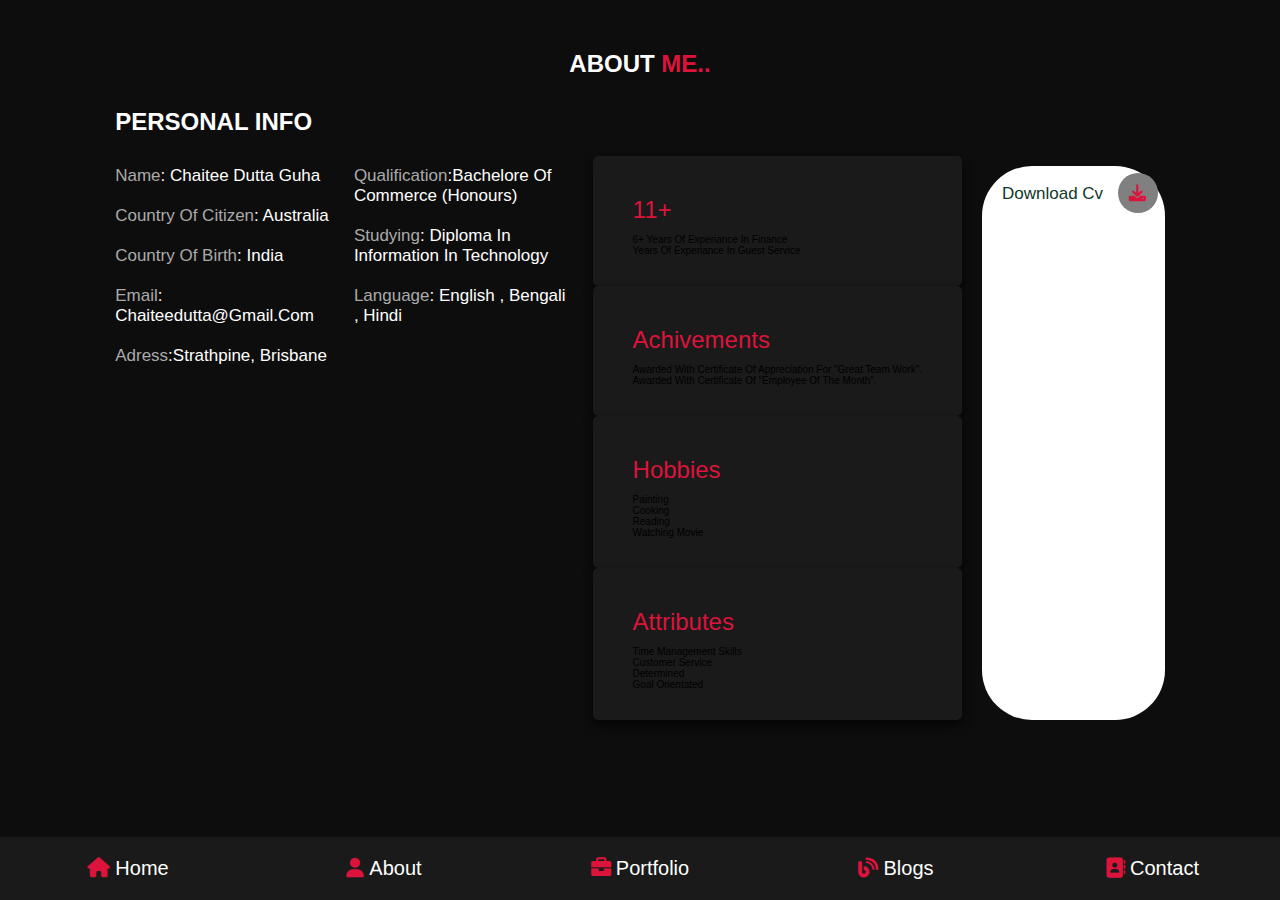
==== Portfolio-assignment/about.html @ edf4bbb1 "initial commit" ====
<!DOCTYPE html>
<html lang="en">

<head>
    <meta charset="UTF-8">
    <meta http-equiv="X-UA-Compatible" content="IE=edge">
    <meta name="viewport" content="width=device-width, initial-scale=1.0">
    <title>about</title>

    <!-- font awesome google link -->
    <link rel="stylesheet" href=https://cdnjs.cloudflare.com/ajax/libs/font-awesome/6.0.0/css/all.min.css>
    <!-- custom css file link -->

    <link rel="stylesheet" href="./style.css" />

</head>

<body>
    <!-- navbar section starts -->

    <nav class="navbar">
        <a href="home.html"> <i class="fas fa-home"></i><span>Home</span></a>
        <a href="about.html"> <i class="fas fa-user"></i><span>About</span></a>
        <a href="portfolio.html"> <i class="fas fa-briefcase"></i><span>Portfolio</span></a>
        <a href="blogs.html"> <i class="fas fa-blog"></i><span>Blogs</span></a>
        <a href="contact.html"> <i class="fas fa-address-book"></i><span>Contact</span></a>
    </nav>

    <!-- navbar section ends -->
    <!-- about section start -->

    <section class="about">

        <h1 class="heading">About <span>Me..</span></h1>

        <div class="row">
            <div class="container1">
                <h1>personal info</h1>

                <div class="container2">
                    <div class="box">
                        <h3><span>name</span>: Chaitee Dutta Guha</h3>
                        <h3><span>country of Citizen</span>: Australia</h3>
                        <h3><span>country of birth</span>: India</h3>
                        <h3><span>email</span>: chaiteedutta@gmail.com</h3>
                        <h3><span>adress</span>:Strathpine, brisbane</h3>
                    </div>
                    <div class="box">
                        <h3><span>Qualification</span>:Bachelore of Commerce (Honours)</h3>
                        <h3> <span>Studying</span>: Diploma in Information in Technology</h3>
                        <h3> <span>Language</span>: English , Bengali , Hindi</h3>
                    </div>

                <div class="container3">
                    
                    <div class="box">
                        <h3>11+</h3>
                        <ul>6+ years of experiance in Finance</ul>
                        <ul>years of experiance in Guest Service</ul>
                    </div>
    
                    <div class="box">
                        <h3>Achivements</h3>
                        <p>Awarded with certificate of appreciation for "great team work".</p>
                        <p>Awarded with Certificate of "Employee of the month".</p>
                    </div>
    
                    <div class="box">
                        <h3>Hobbies</h3>
                        <p>Painting</p><p>cooking</p>
                        <p>Reading</p><p>Watching movie</p>
                     </div>
    
                     <div class="box">
                        <h3>Attributes</h3>
                        <p>Time management skills</p><p>Customer service</p>
                        <p>determined</p><p>goal orientated</p>
                    </div>
                            
                       
                </div>

                <a href="#" class="btn">download cv <i class="fas fa-download"></i></a>
            </div>
            
        </div>
    </section>




</body>

</html>
---- Portfolio-assignment/style.css ----
@import url("https://fonts.googleapis.com/css2?family=Fredoka:wght@300&display=swap");
* {
  font-family: 'Smooch Sans', sans-serif;
  margin: 0;
  padding: 0;
  -webkit-box-sizing: border-box;
          box-sizing: border-box;
  text-decoration: none;
  outline: none;
  border: none;
  text-transform: capitalize;
}

html {
  font-size: 62.5%;
  overflow-x: hidden;
}

html::-webkit-scrollbar {
  width: 1rem;
}

html::-webkit-scrollbar-track {
  background: #0d0d0d;
}

html::-webkit-scrollbar-thumb {
  background: crimson;
  border-radius: 5rem;
}

body {
  background: #0d0d0d;
  padding-bottom: 6.5rem;
}

section {
  padding: 5rem 9%;
}

.heading {
  text-align: center;
  font-size: x-large;
  color: #fff;
  margin-bottom: 3rem;
  text-transform: uppercase;
}

.heading span {
  text-transform: uppercase;
  color: crimson;
}

.btn {
  display: inline-block;
  margin-top: 1rem;
  border-radius: 5rem;
  background: #fff;
  padding: .7rem;
  font-size: 1.7rem;
  color: #0f382a;
  padding-left: 2rem;
}

.btn i {
  height: 4rem;
  width: 4rem;
  line-height: 4rem;
  font-size: 1.7rem;
  text-align: center;
  height: 4rem;
  background: gray;
  color: crimson;
  border-radius: 50%;
  margin-left: 1rem;
  -webkit-transition: .2s linear;
  transition: .2s linear;
}

.btn:hover i {
  margin-left: 2rem;
}

.navbar {
  position: fixed;
  bottom: 0;
  left: 0;
  right: 0;
  display: -webkit-box;
  display: -ms-flexbox;
  display: flex;
  z-index: 1000;
  -webkit-box-align: end;
      -ms-flex-align: end;
          align-items: flex-end;
}

.navbar a {
  Padding: 2rem;
  font-size: 2rem;
  background: #1a1a1a;
  -webkit-box-flex: 1;
      -ms-flex: 1;
          flex: 1;
  color: #fff;
  text-align: center;
  -webkit-transition: 0.2s linear;
  transition: 0.2s linear;
}

.navbar a i {
  color: crimson;
  padding-right: .5rem;
}

.navbar a:hover {
  background: crimson;
  padding-bottom: 6rem;
}

.navbar a:hover i {
  color: #fff;
}

.home {
  display: -webkit-box;
  display: -ms-flexbox;
  display: flex;
  -webkit-box-align: center;
      -ms-flex-align: center;
          align-items: center;
  -ms-flex-wrap: wrap;
      flex-wrap: wrap;
  gap: 4rem;
  min-height: calc(100vh-6.5rem);
}

.home .image {
  -webkit-box-flex: 1;
      -ms-flex: auto;
          flex: auto;
  text-align: center;
}

.home .image img {
  border-radius: 60%;
}

.content {
  -webkit-box-flex: 1;
      -ms-flex: 1 1 30%;
          flex: 1 1 30%;
}

.content h3 {
  color: #fff;
  font-size: 4rem;
  padding-bottom: .5rem;
}

.content span {
  color: crimson;
  font-size: 3rem;
  padding-bottom: .5rem;
}

.content p {
  color: #aaa;
  font-size: 1.60rem;
  padding-bottom: .5rem;
}

.about .row {
  display: -webkit-box;
  display: -ms-flexbox;
  display: flex;
  -webkit-box-align: center;
      -ms-flex-align: center;
          align-items: center;
  -ms-flex-wrap: wrap;
      flex-wrap: wrap;
  gap: 2rem;
}

.about .row .container1 {
  -webkit-box-flex: 1;
      -ms-flex: 1 1 42rem;
          flex: 1 1 42rem;
}

.about .row .container1 h1 {
  font-size: x-large;
  color: #fff;
  text-transform: uppercase;
  padding-bottom: 1rem;
}

.about .row .container1 .container2 {
  padding: 1rem 0;
  display: -webkit-box;
  display: -ms-flexbox;
  display: flex;
  -ms-flex-wrap: wrap;
      flex-wrap: wrap;
  gap: 2rem;
}

.about .row .container1 .container2 .box {
  -webkit-box-flex: 1;
      -ms-flex: 1 1 20rem;
          flex: 1 1 20rem;
}

.about .row .container1 .container2 .box h3 {
  font-size: 1.7rem;
  color: #fff;
  padding: 1rem 0;
  font-weight: normal;
}

.about .row .container1 .container2 .box h3 span {
  color: #aaa;
  font-weight: lighter;
}

.about .row .container1 .container3 {
  -webkit-box-flex: 1;
      -ms-flex: 1 1 42rem, display flex;
          flex: 1 1 42rem, display flex;
  -ms-flex-wrap: wrap;
      flex-wrap: wrap;
  gap: 2rem;
}

.about .row .container1 .container3 .box {
  -webkit-box-flex: 1;
      -ms-flex: 1 1 42rem;
          flex: 1 1 42rem;
  padding: 3rem 4rem;
  border-radius: .5rem;
  background: #1a1a1a;
  -webkit-box-shadow: 0 0.5rem 1rem rgba(0, 0, 0, 0.7);
          box-shadow: 0 0.5rem 1rem rgba(0, 0, 0, 0.7);
}

.about .row .container1 .container3 .box h3 {
  font-size: x-large;
  font-weight: lighter;
  color: crimson;
  padding: 1rem 0;
}

@media (max-width: 1200px) {
  html {
    font-size: 55%;
  }
  section {
    padding: 3rem 2rem;
  }
}

@media (max-width: 768px) {
  .heading {
    font-size: x-large;
  }
  .navbar a i {
    padding: 0;
  }
  .navbar a span {
    display: none;
  }
  .navbar a:hover {
    padding-bottom: 2rem;
  }
}

.home {
  text-align: center;
  gap: 2rem;
}

.home .image img {
  height: 30rem;
  width: 30rem;
}

.home .content h3 {
  font-size: 3rem;
}

.home .content span {
  font-size: 2.5rem;
}

@media (max-width: 450px) {
  html {
    font-size: 50%;
  }
}
/*# sourceMappingURL=style.css.map */
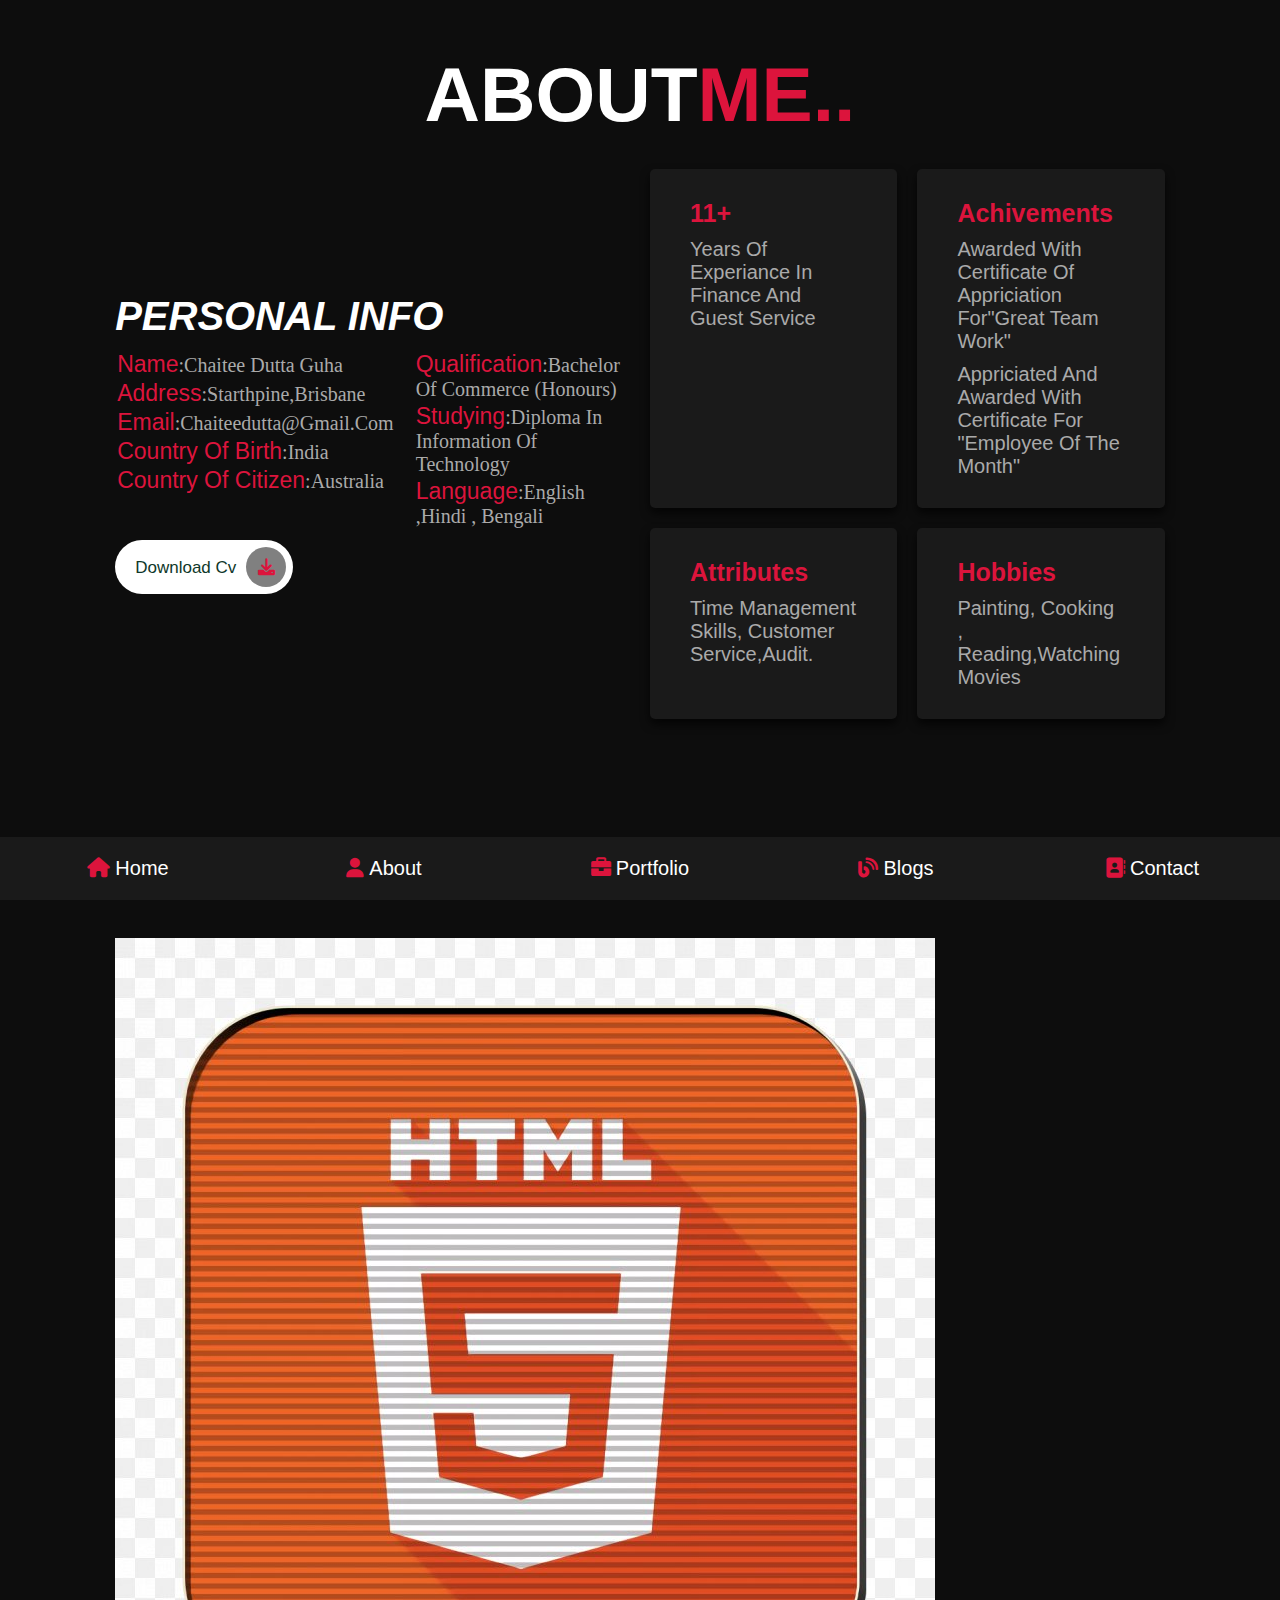
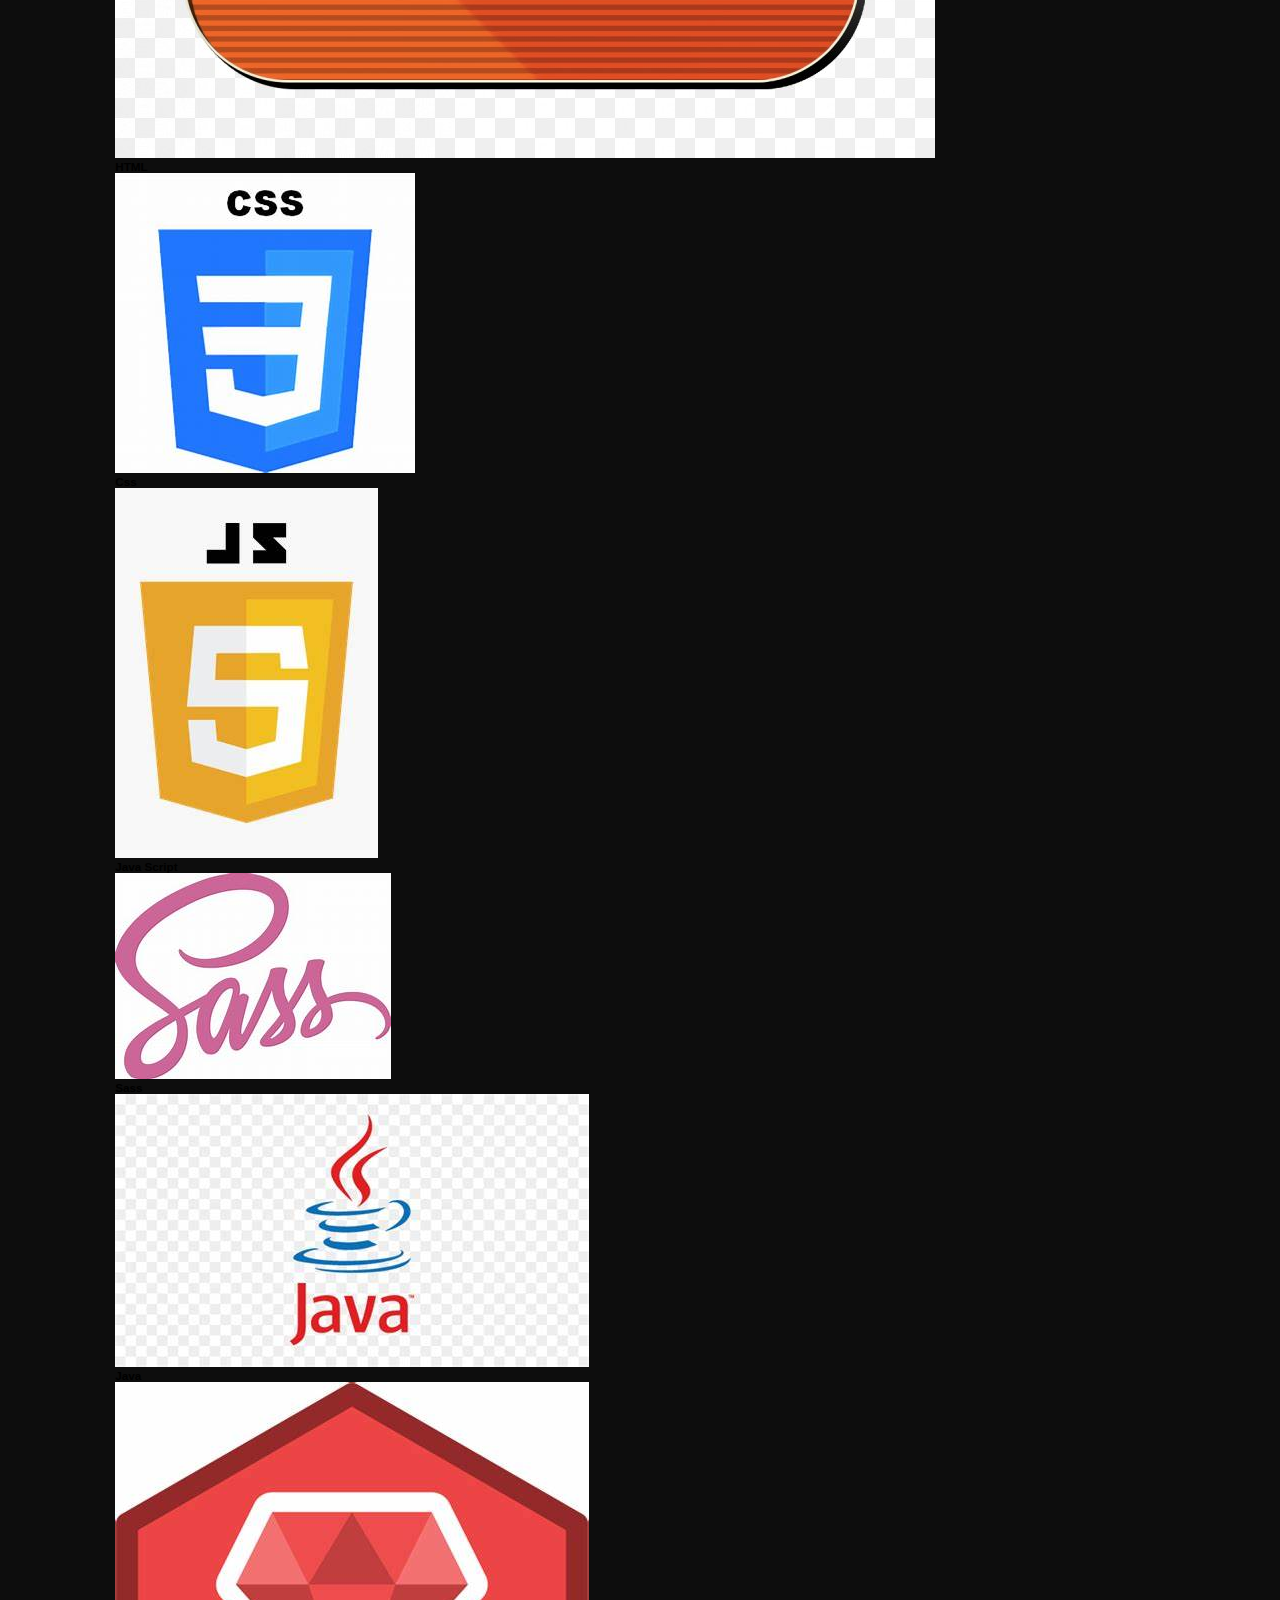
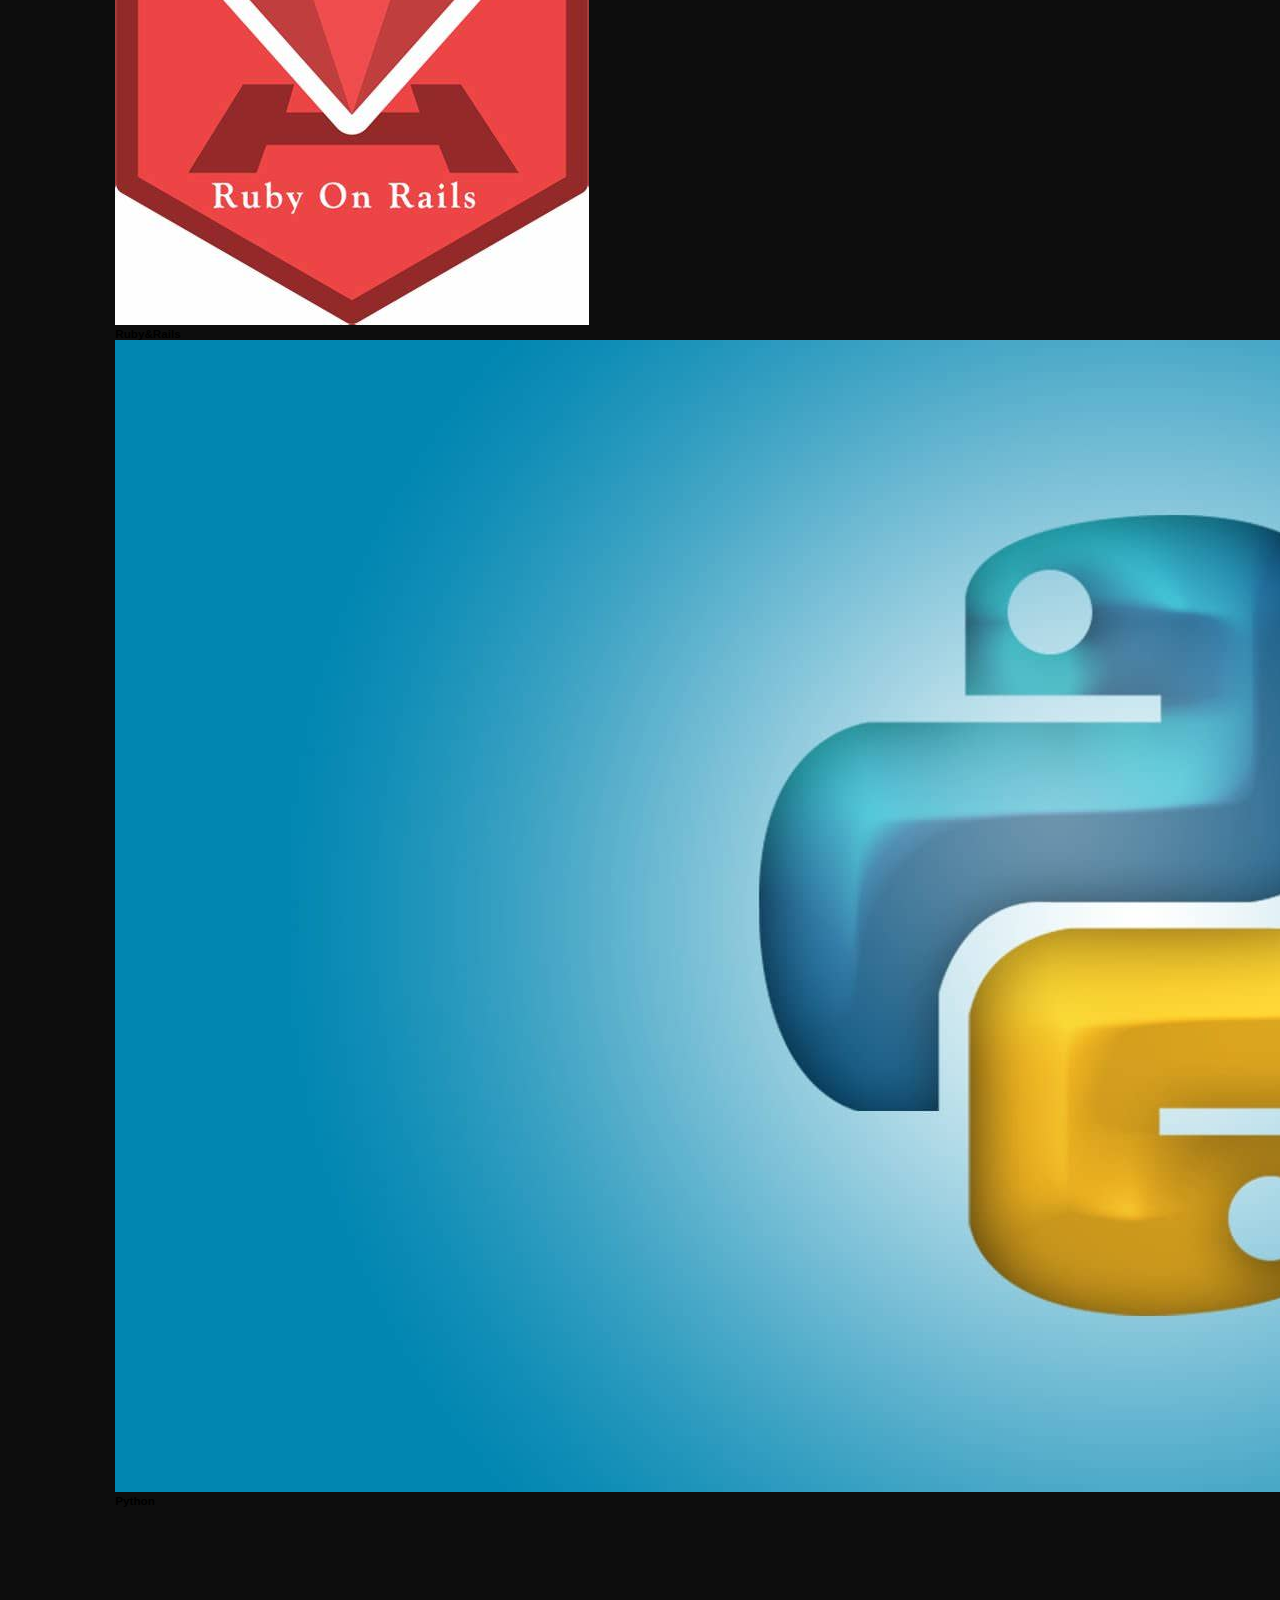
==== commit 260de622: "initial commit" ====
--- a/Portfolio-assignment/about.html
+++ b/Portfolio-assignment/about.html
@@ -28,67 +28,102 @@
 
     <!-- navbar section ends -->
     <!-- about section start -->
+   
 
-    <section class="about">
+<section class="about">
 
-        <h1 class="heading">About <span>Me..</span></h1>
+    <h1 class="heading">about<span>me..</span></h1>
 
-        <div class="row">
-            <div class="container1">
-                <h1>personal info</h1>
+    <div class="row">
+        <div class="info-container">
+            <h1>personal info</h1>
+            <div class="box-container">
 
-                <div class="container2">
-                    <div class="box">
-                        <h3><span>name</span>: Chaitee Dutta Guha</h3>
-                        <h3><span>country of Citizen</span>: Australia</h3>
-                        <h3><span>country of birth</span>: India</h3>
-                        <h3><span>email</span>: chaiteedutta@gmail.com</h3>
-                        <h3><span>adress</span>:Strathpine, brisbane</h3>
-                    </div>
-                    <div class="box">
-                        <h3><span>Qualification</span>:Bachelore of Commerce (Honours)</h3>
-                        <h3> <span>Studying</span>: Diploma in Information in Technology</h3>
-                        <h3> <span>Language</span>: English , Bengali , Hindi</h3>
-                    </div>
+            <div class="box">
+                <h3><span>name</span>:chaitee dutta guha</h3>
+                <h3><span>address</span>:Starthpine,brisbane</h3>
+                <h3><span>email</span>:chaiteedutta@gmail.com</h3>
+                <h3><span>country of birth</span>:India</h3>
+                <h3><span>country of citizen</span>:Australia</h3>
+            </div>
+            <div class="box">
+                <h3><span>Qualification</span>:bachelor of Commerce (honours)</h3>
+                <h3><span>Studying</span>:Diploma in Information of Technology</h3>
+                <h3><span>language</span>:English ,Hindi , Bengali</h3>
+            </div>
+        </div>
 
-                <div class="container3">
-                    
-                    <div class="box">
-                        <h3>11+</h3>
-                        <ul>6+ years of experiance in Finance</ul>
-                        <ul>years of experiance in Guest Service</ul>
-                    </div>
+            <a href="#" class="btn">download cv<i class="fas fa-download"></i></a>
+        </div>
+
+        <div class="count-container">
+
+            <div class="box">
+                <h3>11+</h3>
+                <p>years of experiance in finance and guest service</p>
+            </div>
+
+            <div class="box">
+                <h3>Achivements</h3>
+                <p>Awarded with certificate of appriciation for"great team work"</p>
+                <p>Appriciated and awarded with certificate for "employee of the month"</p>
+            </div>
+
+            <div class="box">
+                <h3>attributes</h3>
+                <p>Time management skills, customer service,audit.</p>
+            </div>
+
+            <div class="box">
+                <h3>hobbies</h3>
+                <p>painting, cooking , reading,watching movies</p>
+            </div>
+
+        </div>
+    </div>
+        
+</section>
+<!-- about section end -->
+ <section class="skill">
+     <h1 class="heading"><span>My</span>skills</h1>
+
+     <div class="box-container">
+         <div class="box">
+             <img src="icon-1.jpg" alt="">
+             <h3>HTML</h3>
+         </div>
+         <div class="box">
+            <img src="icon-2.jpg" alt="">
+            <h3>css</h3>
+        </div>
+        <div class="box">
+            <img src="icon-3.jpg" alt="">
+            <h3>java script</h3>
+        </div>
+        <div class="box">
+            <img src="icon-4.jpg" alt="">
+            <h3>sass</h3>
+        </div>
+        <div class="box">
+            <img src="icon-5.jpg" alt="">
+            <h3>java</h3>
+        </div>
+        <div class="box">
+            <img src="icon-6.jpg" alt="">
+            <h3>ruby&rails</h3>
+        </div>
+        <div class="box">
+            <img src="icon-7.jpg" alt="">
+            <h3>Python</h3>
+        </div>
+     </div>
+
+ </section>
+
     
-                    <div class="box">
-                        <h3>Achivements</h3>
-                        <p>Awarded with certificate of appreciation for "great team work".</p>
-                        <p>Awarded with Certificate of "Employee of the month".</p>
-                    </div>
-    
-                    <div class="box">
-                        <h3>Hobbies</h3>
-                        <p>Painting</p><p>cooking</p>
-                        <p>Reading</p><p>Watching movie</p>
-                     </div>
-    
-                     <div class="box">
-                        <h3>Attributes</h3>
-                        <p>Time management skills</p><p>Customer service</p>
-                        <p>determined</p><p>goal orientated</p>
-                    </div>
-                            
-                       
-                </div>
-
-                <a href="#" class="btn">download cv <i class="fas fa-download"></i></a>
-            </div>
-            
-        </div>
-    </section>
 
 
-
-
+ 
 </body>
 
 </html>--- a/Portfolio-assignment/style.css
+++ b/Portfolio-assignment/style.css
@@ -40,7 +40,7 @@
 
 .heading {
   text-align: center;
-  font-size: x-large;
+  font-size: 6vw;
   color: #fff;
   margin-bottom: 3rem;
   text-transform: uppercase;
@@ -182,21 +182,22 @@
   gap: 2rem;
 }
 
-.about .row .container1 {
+.about .row .info-container {
   -webkit-box-flex: 1;
       -ms-flex: 1 1 42rem;
           flex: 1 1 42rem;
 }
 
-.about .row .container1 h1 {
-  font-size: x-large;
+.about .row .info-container h1 {
+  font-size: 4rem;
   color: #fff;
   text-transform: uppercase;
+  font-style: italic;
   padding-bottom: 1rem;
 }
 
-.about .row .container1 .container2 {
-  padding: 1rem 0;
+.about .row .info-container .box-container {
+  padding: 1px;
   display: -webkit-box;
   display: -ms-flexbox;
   display: flex;
@@ -205,37 +206,43 @@
   gap: 2rem;
 }
 
-.about .row .container1 .container2 .box {
-  -webkit-box-flex: 1;
-      -ms-flex: 1 1 20rem;
-          flex: 1 1 20rem;
-}
-
-.about .row .container1 .container2 .box h3 {
-  font-size: 1.7rem;
-  color: #fff;
-  padding: 1rem 0;
-  font-weight: normal;
-}
-
-.about .row .container1 .container2 .box h3 span {
+.about .row .info-container .box-container .box {
+  -webkit-box-flex: 1;
+      -ms-flex: 1 1  20rem;
+          flex: 1 1  20rem;
+}
+
+.about .row .info-container .box-container .box h3 {
+  font-size: 20px;
   color: #aaa;
+  padding: 1px;
+  font-family: 'Times New Roman', Times, serif;
   font-weight: lighter;
 }
 
-.about .row .container1 .container3 {
-  -webkit-box-flex: 1;
-      -ms-flex: 1 1 42rem, display flex;
-          flex: 1 1 42rem, display flex;
+.about .row .info-container .box-container .box h3 span {
+  color: crimson;
+  font-family: 'Gill Sans', 'Gill Sans MT', Calibri, 'Trebuchet MS', sans-serif;
+  font-weight: bolder;
+  font-size: 23px;
+}
+
+.about .row .count-container {
+  -webkit-box-flex: 1;
+      -ms-flex: 1 1 42rem;
+          flex: 1 1 42rem;
+  display: -webkit-box;
+  display: -ms-flexbox;
+  display: flex;
   -ms-flex-wrap: wrap;
       flex-wrap: wrap;
   gap: 2rem;
 }
 
-.about .row .container1 .container3 .box {
-  -webkit-box-flex: 1;
-      -ms-flex: 1 1 42rem;
-          flex: 1 1 42rem;
+.about .row .count-container .box {
+  -webkit-box-flex: 1;
+      -ms-flex: 1 1 20rem;
+          flex: 1 1 20rem;
   padding: 3rem 4rem;
   border-radius: .5rem;
   background: #1a1a1a;
@@ -243,11 +250,19 @@
           box-shadow: 0 0.5rem 1rem rgba(0, 0, 0, 0.7);
 }
 
-.about .row .container1 .container3 .box h3 {
-  font-size: x-large;
-  font-weight: lighter;
-  color: crimson;
-  padding: 1rem 0;
+.about .row .count-container .box h3 {
+  font-size: 25px;
+  color: crimson;
+}
+
+.about .row .count-container .box p {
+  padding-top: 1rem;
+  font-size: 20px;
+  color: #aaa;
+}
+
+.skills .box-container {
+  @inclu;
 }
 
 @media (max-width: 1200px) {
@@ -261,7 +276,7 @@
 
 @media (max-width: 768px) {
   .heading {
-    font-size: x-large;
+    font-size: xx-large;
   }
   .navbar a i {
     padding: 0;
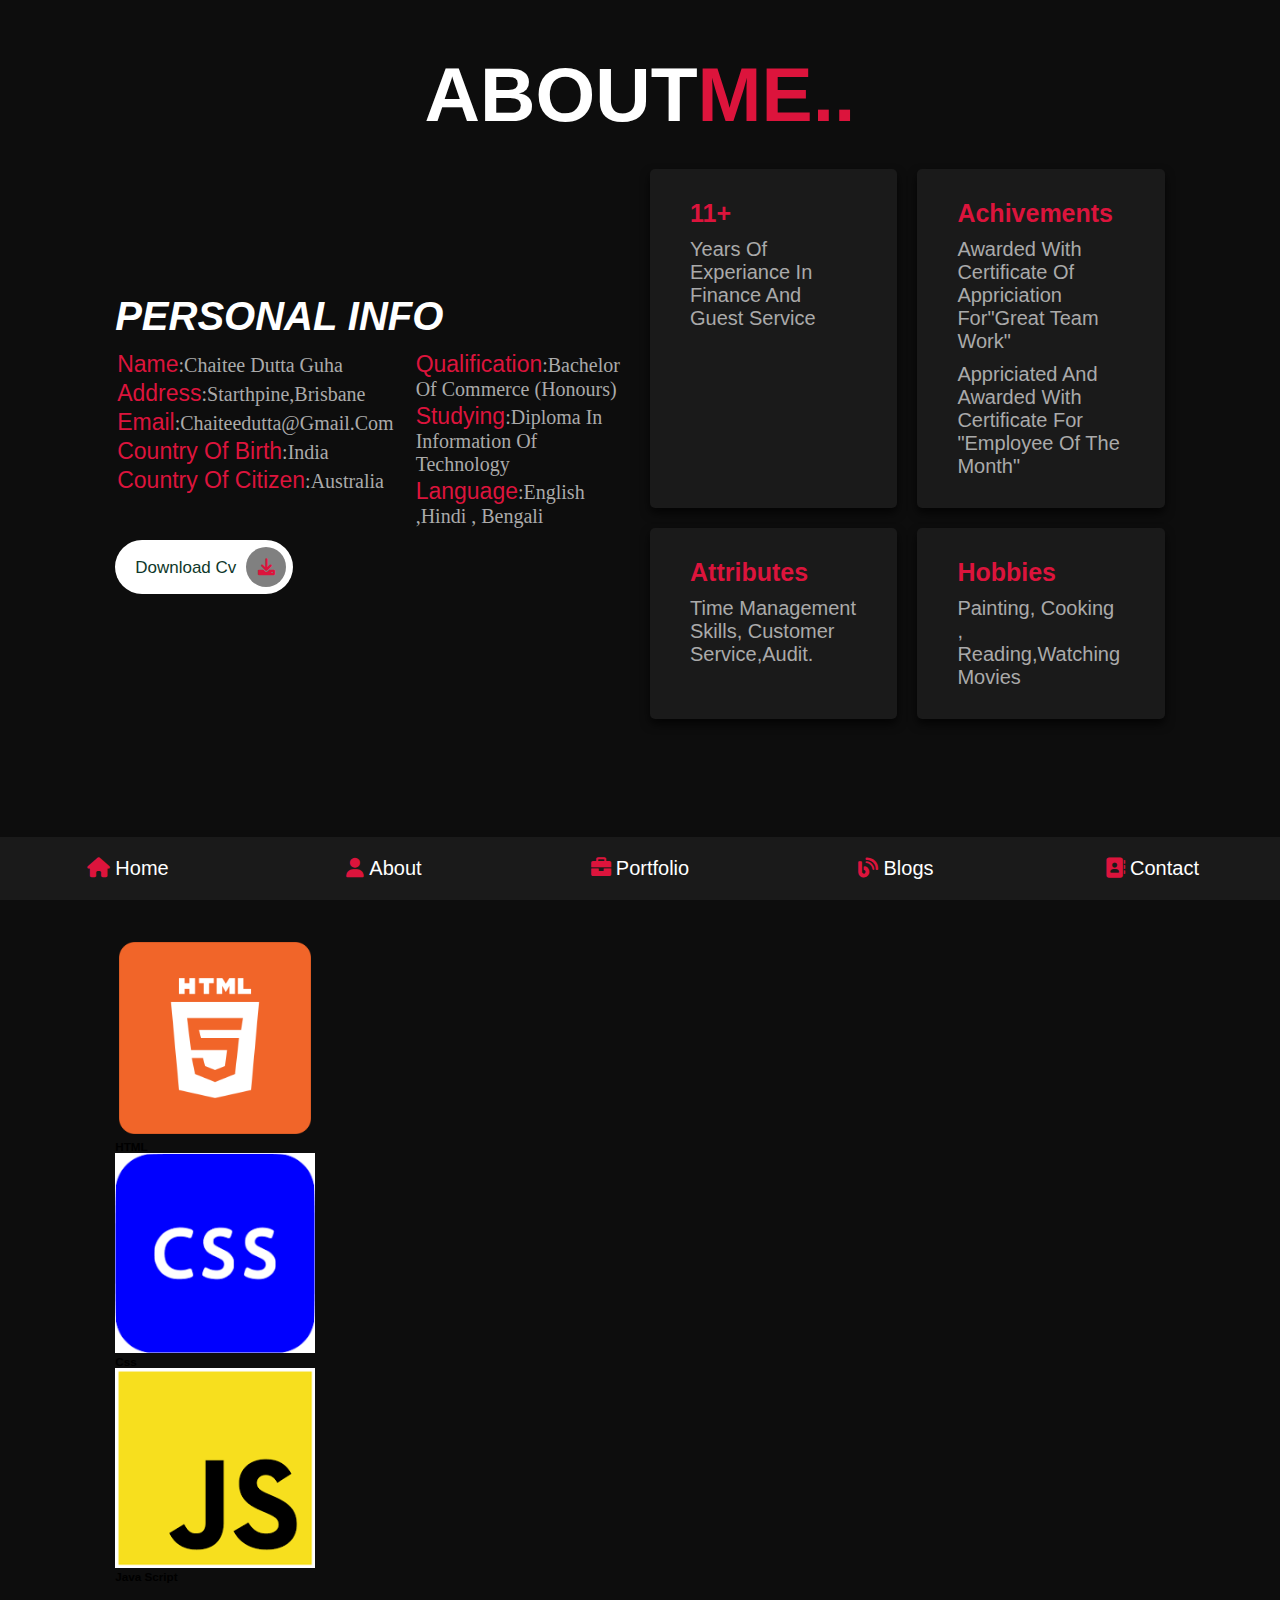
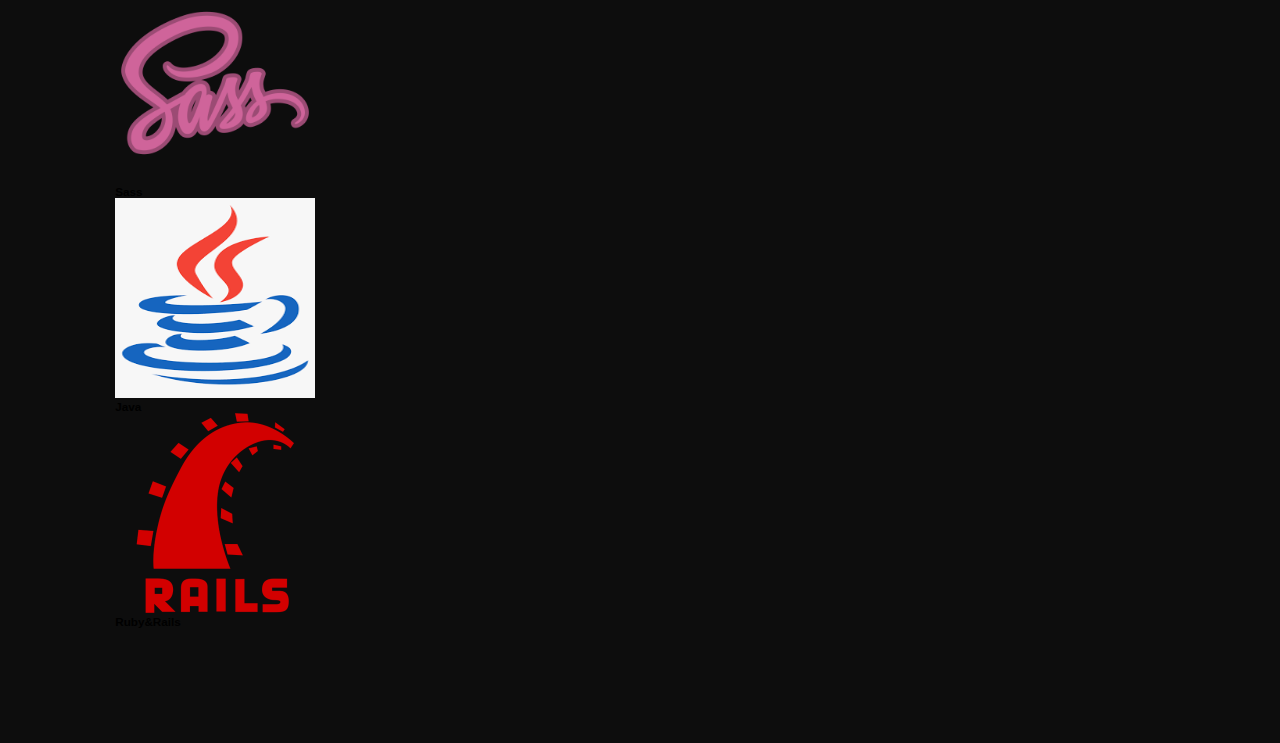
==== commit bfdf82da: "initial commit" ====
--- a/Portfolio-assignment/about.html
+++ b/Portfolio-assignment/about.html
@@ -84,39 +84,44 @@
         
 </section>
 <!-- about section end -->
+
  <section class="skill">
-     <h1 class="heading"><span>My</span>skills</h1>
 
-     <div class="box-container">
-         <div class="box">
-             <img src="icon-1.jpg" alt="">
-             <h3>HTML</h3>
-         </div>
-         <div class="box">
-            <img src="icon-2.jpg" alt="">
+    <h1 class="heading"><span>My</span>skills..</h1>
+
+    <div class="box-container">
+
+        <div class="box">
+            <img src="html.png" width="200px" height="200px">
+            <h3>HTML</h3>
+        </div>
+
+        <div class="box">
+            <img src="css.png" width="200px" height="200px">
             <h3>css</h3>
         </div>
+
         <div class="box">
-            <img src="icon-3.jpg" alt="">
+            <img src="js.png" width="200px" height="200px">
             <h3>java script</h3>
         </div>
+
         <div class="box">
-            <img src="icon-4.jpg" alt="">
+            <img src="sass.png" width="200px" height="200px">
             <h3>sass</h3>
         </div>
+
         <div class="box">
-            <img src="icon-5.jpg" alt="">
+            <img src="java.png" width="200px" height="200px">
             <h3>java</h3>
         </div>
+
         <div class="box">
-            <img src="icon-6.jpg" alt="">
+            <img src="ruby.png" width="200px" height="200px">
             <h3>ruby&rails</h3>
         </div>
-        <div class="box">
-            <img src="icon-7.jpg" alt="">
-            <h3>Python</h3>
-        </div>
-     </div>
+
+    </div>
 
  </section>
 
--- a/Portfolio-assignment/style.css
+++ b/Portfolio-assignment/style.css
@@ -262,7 +262,11 @@
 }
 
 .skills .box-container {
-  @inclu;
+  display: -ms-grid;
+  display: grid;
+  -ms-grid-columns: (minmax(16rem, 1fr))[auto-fit];
+      grid-template-columns: repeat(auto-fit, minmax(16rem, 1fr));
+  gap: 1.5em;
 }
 
 @media (max-width: 1200px) {
